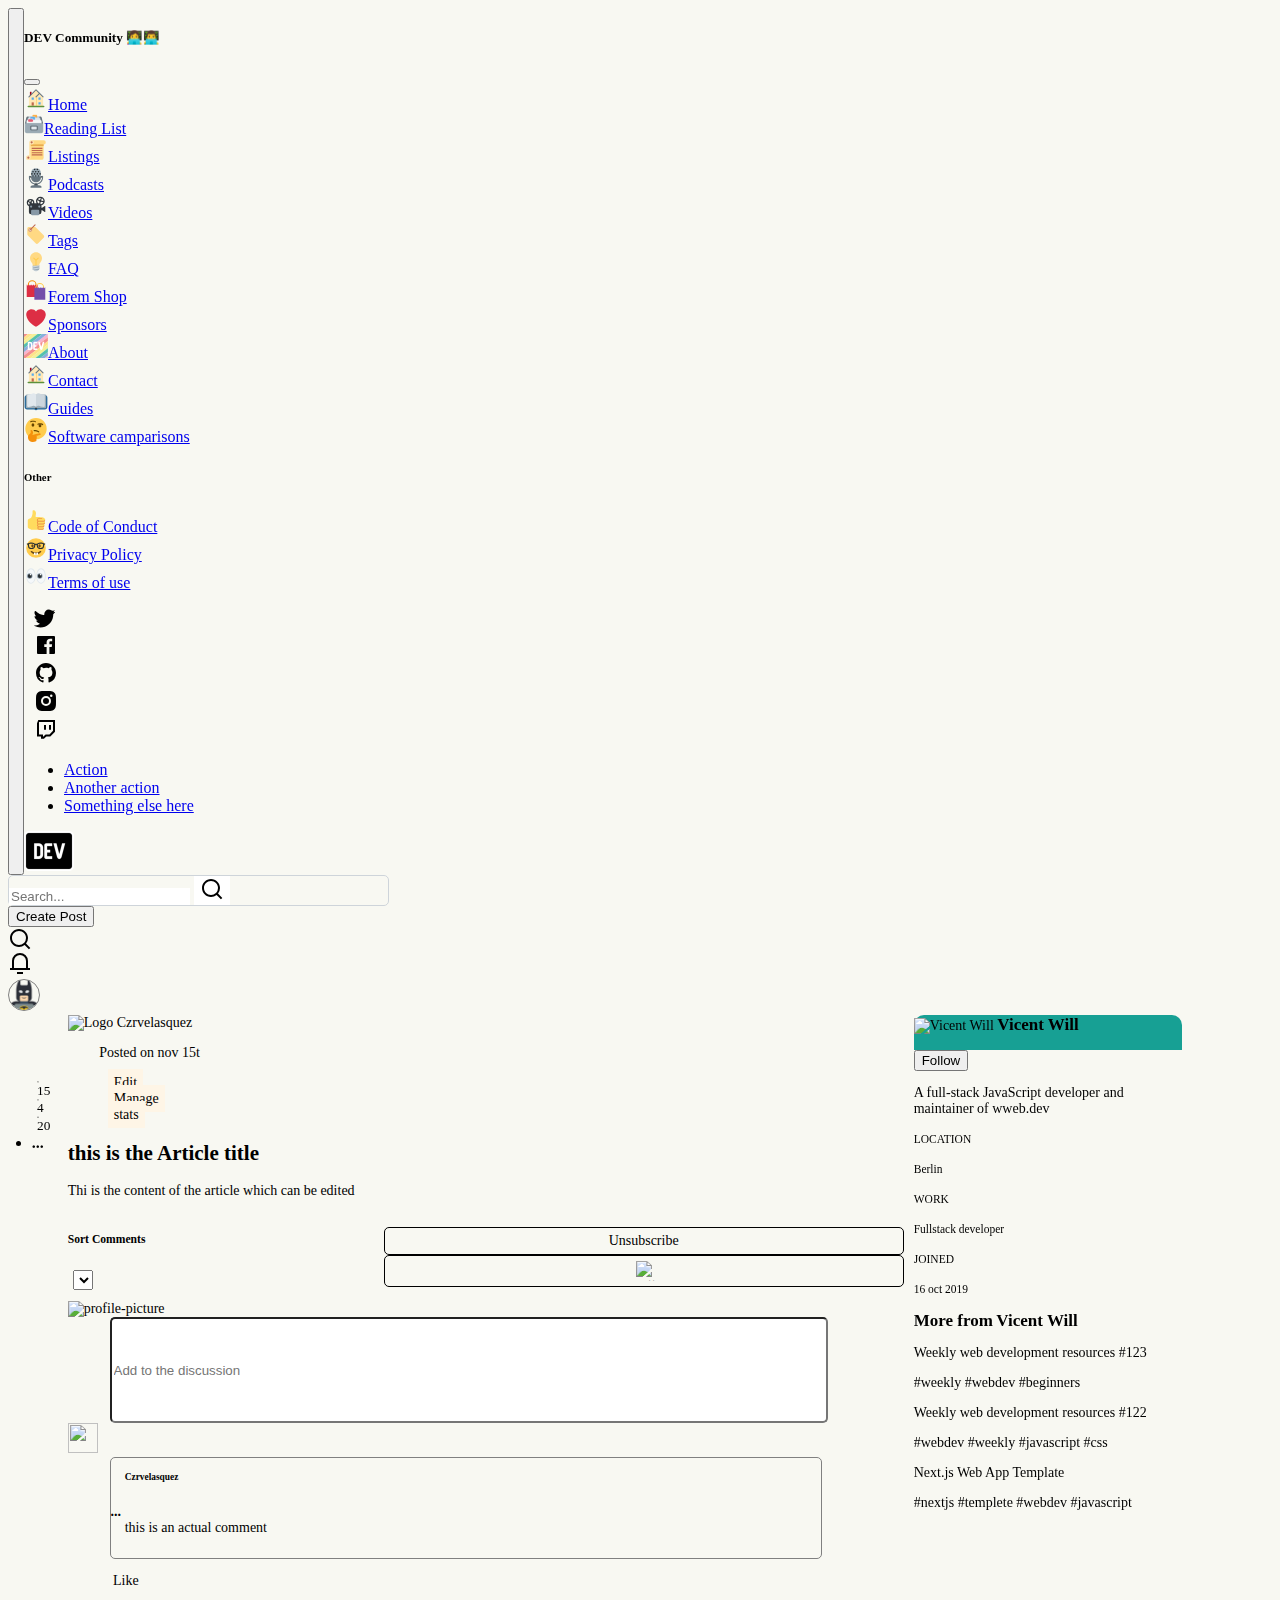
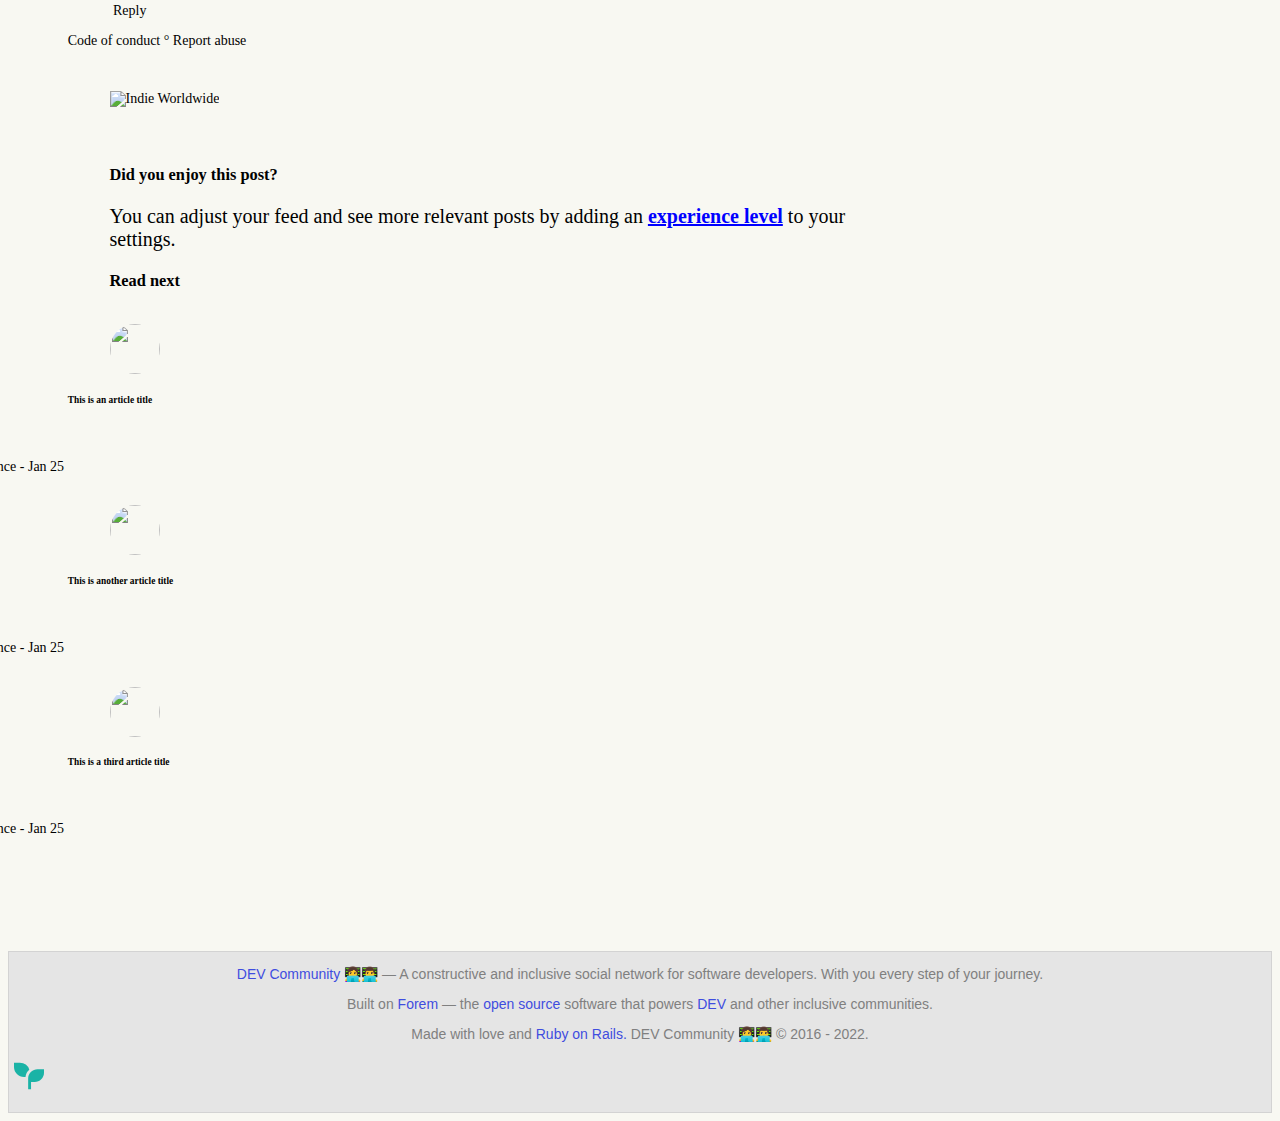
==== src/article-edit.html @ ea73ed00 "added an article edit page" ====
<!DOCTYPE html>
<html lang="en">
  <head>
    <meta charset="UTF-8" />
    <meta http-equiv="X-UA-Compatible" content="IE=edge" />
    <meta name="viewport" content="width=device-width, initial-scale=1.0" />
    <link
      href="https://cdn.jsdelivr.net/npm/bootstrap@5.0.2/dist/css/bootstrap.min.css"
      rel="stylesheet"
      integrity="sha384-EVSTQN3/azprG1Anm3QDgpJLIm9Nao0Yz1ztcQTwFspd3yD65VohhpuuCOmLASjC"
      crossorigin="anonymous"
    />
    <link rel="shortcut icon" href="../Assets/Imagenes/favicon.png" type="image/x-icon">
    <link rel="stylesheet" href="../Styles/styles.css" />
    <title>Weekly web development resources #124</title>
  </head>
  <body>
  
    <header>
        <nav class="navbar navbar-expand-lg navbar-light bg-light">
          <div class="container-xxl crayons-header d-flex">
            <div class="crayons-header__logo">
              <button
                class="navbar-toggler border-0 me-1"
                type="button"
                data-bs-toggle="offcanvas"
                data-bs-target="#offcanvasExample"
                aria-controls="offcanvasExample">
                <span class="navbar-toggler-icon "></span>
              </button>
        <nav class="navbar bg-light search" >
          <div class="container-fluid">               
           </div>
              
              <!-- Inicia menu desplegable -->
              <!-- Inicia menu desplegable -->
            <div
            class="offcanvas offcanvas-start"
            tabindex="-1"
            id="offcanvasExample"
            aria-labelledby="offcanvasExampleLabel"
          >
            <div class="offcanvas-header">
              <h5 class="offcanvas-title" id="offcanvasExampleLabel">
                  DEV Community 👩‍💻👨‍💻
              </h5>
              <button
                type="button"
                class="btn-close"
                data-bs-dismiss="offcanvas"
                aria-label="Close"
              ></button>
            </div>
            <div class="offcanvas-body">
              <div class="links_list">
                <ul class="lista">
                    <li><a href="#" class="list-group-item list-group-item-action d-flex"><object class="me-2" data="../Assets/iconos/casa.svg"></object>Home</a></li>
                    <li><a href="#" class="list-group-item list-group-item-action d-flex"><img class="me-2" src="../Assets/iconos/card-file.png" width="20" height="20" alt="read-list" />Reading List</a></li>
                    <li><a href="#" class="list-group-item list-group-item-action d-flex"><object class="me-2" data="../Assets/iconos/listings.svg"></object>Listings</a></li>
                    <li><a href="#" class="list-group-item list-group-item-action d-flex"><object class="me-2" data="../Assets/iconos/podcasts.svg"></object>Podcasts</a></li>
                    <li><a href="#" class="list-group-item list-group-item-action d-flex"><object class="me-2" data="../Assets/iconos/videos.svg"></object>Videos</a></li>
                    <li><a href="#" class="list-group-item list-group-item-action d-flex"><object class="me-2" data="../Assets/iconos/tags.svg"></object>Tags</a></li>
                    <li><a href="#" class="list-group-item list-group-item-action d-flex"><object class="me-2" data="../Assets/iconos/faq.svg"></object>FAQ</a></li>
                    <li><a href="#" class="list-group-item list-group-item-action d-flex"><object class="me-2" data="../Assets/iconos/forem-shop.svg"></object>Forem Shop</a></li>
                    <li><a href="#" class="list-group-item list-group-item-action d-flex"><object class="me-2" data="../Assets/iconos/sponsors.svg"></object>Sponsors</a></li>
                    <li><a href="#" class="list-group-item list-group-item-action d-flex"><object class="me-2" data="../Assets/iconos/about.svg"width="24" height="24"></object></object>About</a></li>
                    <li><a href="#" class="list-group-item list-group-item-action d-flex"><object class="me-2" data="../Assets/iconos/casa.svg"></object>Contact</a></li>
                    <li><a href="#" class="list-group-item list-group-item-action d-flex"><object class="me-2" data="../Assets/iconos/guides.svg"width="24" height="24"></object>Guides</a></li>
                    <li><a href="#" class="list-group-item list-group-item-action d-flex"><object class="me-2" data="../Assets/iconos/software-comparisons.svg"width="24" height="24"></object>Software camparisons</a></li>
                </ul>
                <h6 class="fw-bold mt-3 ms-3">Other</h6>
                <div class="">
                  <ul class="lista">
                  <li><a href="#" class="list-group-item list-group-item-action d-flex"><object class="me-2" data="../Assets/iconos/code-of-conduct.svg"></object>Code of Conduct</a></li>
                  <li><a href="#" class="list-group-item list-group-item-action d-flex"><object class="me-2" data="../Assets/iconos/privacy-policy.svg"></object>Privacy Policy</a></li>
                  <li><a href="#" class="list-group-item list-group-item-action d-flex"><object class="me-2" data="../Assets/iconos/term.of-use.svg"></object>Terms of use</a> </li>
                </ul>
                </div>

                <div class="container mt-4 redes">
                  <ul class="d-flex lista-horizontal">
                    <li class=""><object class="me-1" data="../Assets/iconos/twitter.svg"width="21" height="21"></object></li>
                    <li class=""><object class="me-1" data="../Assets/iconos/facebook.svg"></object></li>
                    <li class=""><object class="me-1" data="../Assets/iconos/github.svg"></object></li>
                    <li class=""><object class="me-1" data="../Assets/iconos/insta.svg"></object></li>
                    <li class=""><object class="me-1" data="../Assets/iconos/twitch.svg"></object></li>
                  </ul>
                </div>
                  </div>
              <div class="dropdown mt-3">
               
                <ul class="dropdown-menu">
                  <li><a class="dropdown-item" href="#">Action</a></li>
                  <li>
                    <a class="dropdown-item" href="#">Another action</a>
                  </li>
                  <li>
                    <a class="dropdown-item" href="#">Something else here</a>
                  </li>
                </ul>
              </div>

            </div>
          </div>
              <!-- Termina menu desplegable -->
              <div class="logoContainer">
                <a href="../index.html">
                  <img src="../Assets/Imagenes/logo.png" alt="logo" />
                </a>
              </div>
            </div>
            <div class="header__search ">
              <form class="d-flex justify-content-between" role="search">
                <div class="input-group">
                  <input class="form-control" type="search" placeholder="Search..." aria-label="Search">
                  <button class="btn btn-outline-secondary" type="button" id="button-addon2">
                    <img src="../Assets/iconos/lupita.svg" alt="lupita de busqueda">
                  </button>
                </div>
                  <button class="btn btn-outline-primary" type="submit">Create Post</button>
              </form>
            </div>
             <div class="crayons-header__option d-flex">
              <div class="iconContainer lupita navbar-toggler me-3" >
                <img src="../Assets/iconos/lupita.svg" alt="lupita" />
              </div>
            <div class="crayons-header__option d-flex">
              </div>
              <div class="iconContainer mx-3">
                <img src="../Assets/iconos/campana.svg" alt="campana" />
              </div>
              <div class="profilePicContainer">
                <img
                  src="../Assets/Imagenes/profile-picture.png"
                  alt="profile picture"
                />
              </div>
            </div>
  
          </div>
        </nav>
      </header>

    <!--COMIENZA ZOY-->
    <main class="main__cards">
      
       <div  id="barra" class="container-fluid">
              <ul class="m-0">
                <li class="nav-item d-flex align-items-center">
                  <object class="p-2" data="../Assets/iconos/corazon.svg" type=""></object>
                  <small class="text-muted">15</small>
                </li>
                <li class="nav-item d-flex align-items-center">
                  <object class="p-2" data="../Assets/iconos/globito.svg" type=""></object>
                  <small class="text-muted">4</small>
                </li>
                <li class="nav-item d-flex align-items-center">
                  <object class="p-2" data="../Assets/iconos/rectangulo.svg" type=""></object>
                  <small class="text-muted">20</small>
                </li>
                <li id="tresPuntos" class="d-flex align-items-center">
                  <strong class="pb-2 fs-4">...</strong>
                </li>
              </ul>
       </div>
      <div class="cards__contenido d-flex flex-column">

      <!--<div class="card container-fluid px-0 ">
        <img src="https://res.cloudinary.com/practicaldev/image/fetch/s--qveVZoV6--/c_imagga_scale,f_auto,fl_progressive,h_420,q_auto,w_1000/https://dev-to-uploads.s3.amazonaws.com/uploads/articles/if0w9fs7g4hk8sftjyo9.jpg" class="card-img-top" alt="Cover image for Weekly web development resources #124">
        <div class="card-body">
            <div class="d-flex">
              <div class="card__user">
                <img class="rounded-circle" src="https://res.cloudinary.com/practicaldev/image/fetch/s--zBDBOkdO--/c_fill,f_auto,fl_progressive,h_50,q_auto,w_50/https://dev-to-uploads.s3.amazonaws.com/uploads/user/profile_image/251078/863c814c-ab45-46c3-9af2-0214658c1219.jpeg" alt="Vicent Will">
              </div>
              <div class="card__user__data d-flex flex-column ps-2">
                <strong class="fw-bolder">Vicent Will</strong>
                <small class="text-muted">Posted on 16 nov</small>
              </div>
            </div>
            <h1 class="card-title mb-0 pt-3 pb-3">Weekly web development resources #124</h1>
            <div class="d-flex justify-content-start">
              <a class="p-1 me-2 text-decoration-none text-dark" href="#">#weekly</a>
              <a class="p-1 me-2 text-decoration-none text-dark" href="#">#webdev</a>
              <a class="p-1 me-2 text-decoration-none text-dark" href="#">#beginners</a>
              <a class="p-1 text-decoration-none text-dark" href="#">#javascript</a>
            </div>
          </div>
      </div>-->

      <!--<div class="card container-fluid pt-4">
        <p class="card-text fst-italic fs-6">Sponsored</p>
        <a href="" class="link-primary mb-3"><strong class="fw-bolder fs-4">Indie Worldwide</strong></a>
        <img src="https://res.cloudinary.com/practicaldev/image/fetch/s--7jTKri2g--/c_limit%2Cf_auto%2Cfl_progressive%2Cq_auto%2Cw_880/https://wweb.dev/weekly/content/124/indieworldwide.jpg" alt="Indie Worldwide">
        <div class="card-body">
          <div class="d-flex">
            <p class="card-text pb-4">The friendliest online community of bootstrapped startup founders. Get 1-1 introductions every week to other founders with similar interests and revenue.</p>
          </div>
        </div>
      </div>-->

      <div class="card container-fluid pt-5">
        <nav class="navbar bg-body-tertiary border-bottom">
            <div class="container-fluid">
              <a class="navbar-brand" href="#">
                <img src="/JsChallengeKodemia/Assets/Imagenes/profile-picture.png" alt="Logo" width="30" height="30" class="d-inline-block align-text-top">
                Czrvelasquez <br> <p class="fw-light fs-6"> &nbsp;&nbsp;&nbsp;&nbsp;&nbsp;&nbsp;&nbsp;&nbsp; Posted on nov 15t</p>
              </a>
              <div >
                <ul class="d-flex" id="nav-btns">
                    <li><a href="#">Edit</a></li>
                    <li><a href="#">Manage</a></li>
                    <li><a href="#">stats</a></li>
                </ul>
              </div>
           
            </div>
            <div>
                <h2>this is the Article title  </h2>
                <p class="fw-light"> Thi is the content of the article which can be edited</p>
            </div>
          </nav>
        
        <div class="card-body" id="sort-comment-container">
          <div class="container-fluid d-flex flex-row" >
            <h5>Sort Comments</h5>
            <select name="sort-comments" id="">
                <option value="1">Top</option>
                <option value="2">Latest</option>
                <option value="3">Oldest</option>
            </select>
           
          </div>
          <div class="d-flex justify-content-end" id="sort-btns">
            <ul class="d-flex flex-row justify-content-between">
                <li>Unsubscribe</li>
                <li><img src="/JsChallengeKodemia/Assets/iconos/setting.png" alt="settings-logo" width="20px" height="20px"></li>
            </ul>
        </div>
        </div>
        <div class="comment-container">
            <img src="/JsChallengeKodemia/Assets/Imagenes/profile-picture.png" alt="profile-picture" width="30px" height="30px">
            <input type="text" placeholder="Add to the discussion" id="description-box">
        </div>
        <div class="comment-container">
            <img src="/JsChallengeKodemia/Assets/Imagenes/profile-picture.png" alt="" width="30px" height="30px">
            <div class="comment-content">
                <div class="comment-nav d-flex justify-content-between">
                    <h6>Czrvelasquez </h6> 
                    <a href="#">...</a>
                </div>
                <div id="comment">
                    this is an actual comment
                </div>
            </div>
            <div class="comment-reactions d-flex float-start">
                <p><img src="/JsChallengeKodemia/Assets/iconos/like.svg" alt=""> Like</p>
                <p><img src="/JsChallengeKodemia/Assets/iconos/comment.svg" alt=""> Reply</p>
            </div>
            
        </div>
        <div class="comment-disclaimer d-flex justify-content-around ">
            Code of conduct ° Report abuse
        </div>
      </div>
        <div class="card container-fluid pt-4" id="expert-section">
        <img src="/JsChallengeKodemia/Assets/Imagenes/expert.PNG" alt="Indie Worldwide">
        <div class="card-body">
          <div class="d-flex flex-column">
            <h3>Did you enjoy this post?</h3>
            <p>You can adjust your feed and see more relevant posts by adding an <a href="#">experience level</a> to your settings.</p>
          </div>
        </div>
      </div>
      <div class="card container-fluid pt-4" id="read-next-section">
        <h3>Read next</h3>
        <div class="d-flex">
            <img src="/JsChallengeKodemia/Assets/Imagenes/vincent.webp" alt="" width="50px" height="50px">
            <h6>This is an article title <br></h6>
            <p><br> <br> Posted by Vince - Jan 25</p>
        </div>
        <div class="d-flex">
            <img src="/JsChallengeKodemia/Assets/Imagenes/vincent.webp" alt="" width="50px" height="50px">
            <h6>This is another article title <br></h6>
            <p><br> <br> Posted by Vince - Jan 25</p>
        </div>
        <div class="d-flex">
            <img src="/JsChallengeKodemia/Assets/Imagenes/vincent.webp" alt="" width="50px" height="50px">
            <h6>This is a third article title <br></h6>
            <p><br> <br> Posted by Vince - Jan 25</p>
        </div>
      </div>
      </div>


      <div id="main__column-3" class="">
       <article id="main__article">
        <div id="column-3__card-1" class="card">
          <div class="card-body">
              <div id="card__perfil" class="card__user d-flex align-items-end">
                <img class="rounded-circle" src="https://res.cloudinary.com/practicaldev/image/fetch/s--zBDBOkdO--/c_fill,f_auto,fl_progressive,h_50,q_auto,w_50/https://dev-to-uploads.s3.amazonaws.com/uploads/user/profile_image/251078/863c814c-ab45-46c3-9af2-0214658c1219.jpeg" alt="Vicent Will">
                <strong class="fw-bolder ps-2">Vicent Will</strong>
              </div>
              <button type="button" class="btn btn-primary w-100 fw-bold mt-4 mb-3">Follow</button>
              <p class="card-text">A full-stack JavaScript developer and maintainer of wweb.dev</p>
              <small class="p-0 fw-bolder">LOCATION</small>
              <p class="card-text p-0"><small class="p-0 fs-6">Berlin</small></p>
              <small class="p-0 fw-bolder">WORK</small>
              <p class="card-text p-0"><small class="p-0 fs-6">Fullstack developer</small></p>
              <small class="p-0 fw-bolder">JOINED</small>
              <p class="card-text p-0"><small class="p-0 fs-6">16 oct 2019</small></p>
          </div>
        </div>
        <div id="column-3__card-2" class="card mt-3">
          <div class="card-body">
              <strong class="fs-5">More from</strong>
              <strong class="text-primary fs-5">Vicent Will</strong>
              <p class="mt-4"></p>
              <span class="">Weekly web development resources #123</span>
              <p class="card-text text-muted">#weekly  #webdev  #beginners</p>
              <span class="p-0">Weekly web development resources #122</span>
              <p class="card-text text-muted">#webdev  #weekly  #javascript  #css</p>
              <span class="">Next.js Web App Template</span>
              <p class="card-text text-muted">#nextjs  #templete  #webdev #javascript</p>
          </div>
        </div>
       </article>
      </div>

    </main>
    <footer class="container-fluid d-flex flex-column justify-content-center align-items-center px-5 py-4">
        <p class="text__azul">
          <span>DEV Community </span> 👩‍💻👨‍💻 — A constructive and inclusive social
          network for software developers. With you every step of your journey.
        </p>
  
        <p>
          Built on <span> Forem </span> — the <span> open source </span> software
          that powers <span> DEV </span> and other inclusive communities.
        </p>
  
        <p>
          Made with love and <span> Ruby on Rails. </span> DEV Community 👩‍💻👨‍💻 ©
          2016 - 2022.
        </p>
        <div class="mb-5">
          <a class="logoContainer" href="#" role="button">
            <img src="../Assets/iconos/leaf.svg" alt="logo"/>
          </a>
        </div>
    </footer>
    <script
      src="https://cdn.jsdelivr.net/npm/bootstrap@5.0.2/dist/js/bootstrap.bundle.min.js"
      integrity="sha384-MrcW6ZMFYlzcLA8Nl+NtUVF0sA7MsXsP1UyJoMp4YLEuNSfAP+JcXn/tWtIaxVXM"
      crossorigin="anonymous"
    ></script>
  </body>
</html>
---- Styles/styles.css ----
.lista {
  margin: 0;
  padding: 0;
  list-style: none;
}
.lista a {
  border: 0;
}

.redes .lista-horizontal {
  list-style: none;
  color: #404040;
  padding: 0;
}
.redes .lista-horizontal li {
  margin: 0 10px;
}

.page__leftColumn ul {
  padding: 0;
  list-style: none;
}
.page__leftColumn ul li {
  display: flex;
  align-items: center;
  padding: 0.6rem;
}
.page__leftColumn ul li:hover {
  background-color: #e2e3f3;
  text-decoration: underline;
  border-radius: 5px;
  color: #424db7;
  cursor: pointer;
}
.page__leftColumn ul li p {
  margin: 0;
}
.page__leftColumn ul li img {
  width: 1.5rem;
  margin-right: 0.5rem;
}
.page__leftColumn .otherCategories h2 {
  font-size: 16px;
  font-weight: 700;
  padding: 0.6rem;
}
.page__leftColumn .redesDesktop img {
  width: 1.5rem;
}
.page__leftColumn .myTags .myTags__title h2 {
  font-size: 1rem;
}
.page__leftColumn .thanks {
  background-color: #fafafa;
  border: 1px solid #ececec;
  border-radius: 5px;
}
.page__leftColumn .thanks p {
  color: #404040;
  font-weight: 800;
}
.page__leftColumn .thanks h3 {
  color: #3b49df;
  font-size: 18px;
  font-weight: 800;
}
.page__leftColumn .thanks h3:hover {
  cursor: pointer;
}
.page__leftColumn .foremShopCard {
  background-color: #fafafa;
  border: 1px solid #ececec;
  border-radius: 5px;
}
.page__leftColumn .foremShopCard img {
  height: 5rem;
  border-radius: 10px;
  -o-object-fit: cover;
     object-fit: cover;
}
.page__leftColumn .foremShopCard h5 {
  color: #404040;
  font-weight: 700;
  font-size: 1.5rem;
}
.page__leftColumn .foremShopCard .card-text {
  color: #3f4cdf;
  font-size: 1rem;
  font-weight: 700;
}
.page__leftColumn .foremShopCard .card-text:hover {
  cursor: pointer;
}

footer {
  font-family: sans-serif;
  color: grey;
  background: #e5e5e5;
  border: 1px solid lightgrey;
  font-size: 14px;
}
footer p {
  text-align: center;
}
footer p span {
  color: #3f4ddf;
}
footer .logoContainer {
  width: 40px;
  height: 40px;
  display: flex;
  justify-content: center;
  align-items: center;
  border-radius: 5px;
  margin-bottom: 1rem;
}
footer .logoContainer img {
  width: 30px;
  height: 30px;
}
footer .logoContainer:hover {
  background-color: #d4d5e5;
  border-radius: 5px;
}

body header {
  position: -webkit-sticky;
  position: sticky;
  top: 0;
  z-index: 1;
}
body header nav .crayons-header__logo {
  display: flex;
}
body header nav .header__search {
  width: 100%;
}
body header nav .header__search form .input-group {
  border: 1px solid #ced4da;
  border-radius: 5px;
  width: 30%;
}
body header nav .header__search form .input-group input {
  border: none;
}
body header nav .header__search form .input-group button {
  background-color: white;
  border: none;
}
body header nav .lupita {
  padding: 0;
  border: none;
  width: 5px;
  display: flex;
  align-items: center;
}
body header nav .lupita img {
  margin-right: 15px;
}
body header .logoContainer img {
  width: 50px;
}
body header .profilePicContainer img {
  width: 30px;
  border-radius: 50%;
  border: 1px solid gray;
}

@media (max-width: 1023px) {
  body header nav .header__search {
    display: none;
  }
}
body main .card {
  font-size: 14px;
}
body main .card a {
  color: black;
  text-decoration: none;
}
body main .card a:hover {
  color: #2f3ab2;
}
body main .card ul {
  list-style: none;
}
body main .card ul li a {
  text-decoration: none;
  color: black;
  padding: 6px;
}
body main .card ul li a:hover {
  background-color: #f3f3f3;
  border-radius: 10px;
  border: 1px solid gray;
}
body main .card .card__buttons {
  justify-content: space-between;
}
body main .card .card__buttons img {
  width: 1.5rem;
  height: 1.5rem;
}
body main .card .card__buttons img:hover {
  cursor: pointer;
}
body main .card .card__buttons p {
  margin: 0;
}
body main .card .card-img-top {
  height: 15rem;
  -o-object-fit: cover;
     object-fit: cover;
}
body main .card .card__userDetails img {
  width: 2rem;
  height: 2rem;
  border-radius: 50%;
  border: 1px solid gray;
  margin-right: 0.5rem;
}
body main .card .card__userDetails p {
  margin: 0;
}
body main .card .card__userDetails .time {
  font-size: 0.75rem;
}

.mongoHackathon {
  background-color: #fafafa;
  border-radius: 10px;
  padding-bottom: 1rem;
  border: 1px solid #ececec;
}
.mongoHackathon img {
  width: 100%;
  border-radius: 10px;
}
.mongoHackathon .mongoHackathon__body h3 {
  color: #404040;
  font-size: 1.2rem;
  font-weight: 700;
  border-bottom: 1px solid rgb(245, 245, 245);
}
.mongoHackathon .mongoHackathon__body h3:hover {
  cursor: pointer;
  color: #2f3ab2;
}
.mongoHackathon .mongoHackathon__body ul {
  list-style: none;
}
.mongoHackathon .mongoHackathon__body ul li {
  padding: 1.2rem 1rem;
  border-bottom: 1px solid rgb(245, 245, 245);
}
.mongoHackathon .mongoHackathon__body ul li:hover {
  color: #2f3ab2;
  background-color: white;
  cursor: pointer;
}
.mongoHackathon .mongoHackathon__body .btn-posts {
  background-color: #d6d6d7;
  font-weight: 600;
}
.mongoHackathon .mongoHackathon__body .btn-posts:hover {
  background-color: #bdbdbd;
}
.mongoHackathon .mongoHackathon__body .btn-project {
  font-weight: 600;
  background-color: #3b49df;
  color: white;
}
.mongoHackathon .mongoHackathon__body .btn-project:hover {
  background-color: #2f3ab2;
}

.main__cards {
  background-color: #f8f8f2;
  margin: 0;
}
@media screen and (max-width: 765px) {
  .main__cards {
    display: flex;
    flex-direction: column;
    padding-top: 10px;
  }
  .main__cards #main__column-3 {
    display: none;
  }
  .main__cards #column-3__card-1 {
    display: none;
  }
  .main__cards #column-3__card-2 {
    display: none;
  }
  .main__cards #barra {
    background-color: #f8f8f2;
    position: fixed;
    bottom: 0;
    z-index: 1;
  }
  .main__cards #barra ul {
    width: 100%;
    padding: 10px;
    display: flex;
    justify-content: space-evenly;
  }
  .main__cards #barra ul li {
    width: 10%;
    list-style: none;
    text-decoration: none;
  }
}
@media only screen and (min-width: 765px) and (max-width: 1023px) {
  .main__cards {
    display: flex;
    flex-direction: row;
    padding: 10px;
    margin-top: 10px;
  }
  .main__cards #main__column-3 {
    display: none;
  }
  .main__cards #column-3__card-1 {
    display: none;
  }
  .main__cards #column-3__card-2 {
    display: none;
  }
  .main__cards #barra {
    background-color: #f8f8f2;
    display: flex;
    flex-direction: column;
    align-items: center;
    align-content: center;
    width: 10%;
    margin-left: 0;
    margin-right: 0;
    height: 100vh;
  }
  .main__cards #barra ul {
    width: 20px;
    position: fixed;
    z-index: 1;
    display: flex;
    flex-direction: column;
    justify-content: center;
    align-items: center;
    align-content: center;
    padding: 0;
    padding-top: 50px;
  }
  .main__cards #barra ul .nav-item {
    display: flex;
    flex-direction: column;
    justify-content: center;
    align-content: center;
    width: 8%;
    list-style: none;
    text-decoration: none;
  }
  .main__cards #barra ul .nav-item #tresPuntos {
    display: flex;
    flex-direction: row;
  }
  .main__cards .cards__contenido {
    width: 92%;
  }
}
@media screen and (min-width: 1024px) {
  .main__cards {
    display: flex;
    flex-direction: row;
    justify-content: center;
  }
  .main__cards #barra {
    background-color: #f8f8f2;
    display: flex;
    flex-direction: column;
    align-items: center;
    align-content: center;
    width: 5%;
    margin-left: 0;
    margin-right: 0;
    height: 100vh;
  }
  .main__cards #barra ul {
    width: 20px;
    position: fixed;
    z-index: 1;
    display: flex;
    flex-direction: column;
    justify-content: center;
    align-items: center;
    align-content: center;
    padding: 0;
    padding-top: 50px;
  }
  .main__cards #barra ul .nav-item {
    display: flex;
    flex-direction: column;
    justify-content: center;
    align-content: center;
    width: 8%;
    list-style: none;
    text-decoration: none;
  }
  .main__cards #barra ul .nav-item #tresPuntos {
    display: flex;
    flex-direction: row;
  }
  .main__cards .cards__contenido {
    width: 50%;
  }
}
@media only screen and (min-width: 1024px) and (min-width: 1028px) and (max-width: 1400px) {
  .main__cards .cards__contenido {
    width: 70%;
  }
}
@media screen and (min-width: 1024px) {
  .main__cards #main__column-3 {
    display: flex;
    flex-direction: column;
    margin-left: 10px;
    width: 20%;
  }
}
@media only screen and (min-width: 1024px) and (min-width: 1028px) and (max-width: 1400px) {
  .main__cards #main__column-3 {
    width: 30%;
  }
}
@media screen and (min-width: 1024px) {
  .main__cards #main__column-3 #column-3__card-1, .main__cards #main__column-3 #column-3__card-2 {
    width: 75%;
  }
}
@media screen and (min-width: 1024px) {
  .main__cards #main__column-3 #column-3__card-1 {
    border-top: 35px solid rgb(23, 160, 148);
    border-radius: 10px;
  }
  .main__cards #main__column-3 #column-3__card-1 #card__perfil {
    position: absolute;
    margin-top: -35px;
  }
}
@media screen and (min-width: 1024px) {
  .main__cards #main__column-3 #main__article {
    width: 100%;
    position: -webkit-sticky;
    position: sticky;
    top: 75px;
  }
}
.main__cards h1 {
  font-family: "Kanit", sans-serif;
  font-weight: 700;
}
.main__cards .card .rounded-circle {
  width: 48px;
  height: 48px;
}
.main__cards .card strong {
  font-size: 17px;
}
.main__cards .card small {
  font-size: 11.5px;
}

footer {
  margin-top: 100px;
  z-index: 1;
}

.listings {
  border: 1px solid #ececec;
  margin-top: 15px;
  padding-bottom: 0;
  background-color: #fafafa;
  border-radius: 10px;
}
.listings ul {
  background-color: #fafafa;
  border-radius: 5px;
  padding: 0;
}
.listings ul .title {
  border: 1px solid #ececec;
  background-color: #fafafa;
  color: #404040;
  font-size: 1.2rem;
  font-weight: 700;
}
.listings ul .title a {
  text-decoration: none;
  font-size: 14px;
}
.listings ul .elemento-lista {
  border: 1px solid #ececec;
  background-color: #fafafa;
  display: flex;
  flex-direction: column;
}
.listings ul .elemento-lista a {
  color: #858585;
  text-decoration: none;
}
.listings ul .elemento-lista .New {
  color: #93561c;
  background-color: #fcd34d;
  width: 40px;
  text-align: center;
  border-radius: 5px;
}
.listings ul .elemento-lista:hover {
  background-color: white;
  color: #4f58be;
  cursor: pointer;
}
.listings ul .lista-btn {
  text-align: center;
  font-weight: 600;
  border: none;
  background-color: #fafafa;
}
.listings ul .lista-btn a {
  color: #414141;
  text-decoration: none;
}
.listings ul .lista-btn a:hover {
  color: #4550bb;
}

#nav-btns ul {
  border: 1px solid;
}
#nav-btns a {
  background-color: #fef5e6;
}

#sort-comment-container {
  display: grid;
  grid-template-columns: 33% 67%;
}
#sort-comment-container select {
  width: 20px;
  height: 20px;
  margin-left: 5px;
  margin-top: 5px;
}
#sort-comment-container ul img {
  margin-left: 5px;
}
#sort-comment-container ul li {
  border: 1px solid;
  padding: 5px 5px;
  border-radius: 5px;
  display: flex;
  justify-content: center;
  align-items: center;
}

.comment-container input {
  width: 85%;
  margin-left: 5%;
  height: 100px;
  display: flex;
  border-radius: 5px;
}
.comment-container .comment-content {
  border: 1px solid grey;
  width: 85%;
  margin-left: 5%;
  height: 100px;
  border-radius: 5px;
}
.comment-container .comment-content h6 {
  margin-top: 2%;
  margin-left: 2%;
  font-weight: bold;
}
.comment-container .comment-content a {
  font-weight: bold;
  margin-right: 2%;
}
.comment-container .comment-content #comment {
  margin-left: 2%;
}
.comment-container .comment-reactions {
  margin-left: 5%;
}

#expert-section img {
  margin: 5% 5% 5% 5%;
}
#expert-section h3 {
  margin-left: 5%;
  font-weight: bold;
}
#expert-section p {
  margin-left: 5%;
  font-size: 20px;
}
#expert-section p a {
  text-decoration: underline;
  color: blue;
  font-weight: bold;
}

#read-next-section h3 {
  margin-left: 5%;
}
#read-next-section img {
  border-radius: 50%;
  margin-left: 5%;
  margin-top: 2%;
}
#read-next-section h6 {
  margin-top: 2%;
}
#read-next-section p {
  margin-left: -17%;
}

body {
  background-color: #f8f8f2;
}
body main {
  background-color: #f8f8f2;
}
body main .page-container {
  padding: 1rem;
  margin: 0 auto;
}
body main .page-container .page__leftColumn {
  width: 25%;
}
body main .page-container .page__centerColumn {
  width: 50%;
}
body main .page-container .page__centerColumn .tabContainer:hover {
  cursor: pointer;
}
body main .page-container .page__rightColumn {
  width: 25%;
}

@media (max-width: 1023px) {
  body main .page-container .page__leftColumn {
    width: 30%;
  }
  body main .page-container .page__centerColumn {
    width: 70%;
  }
  body main .page-container .page__rightColumn {
    display: none;
  }
}
@media (max-width: 767px) {
  body main .page-container .page__leftColumn {
    display: none;
  }
  body main .page-container .page__centerColumn {
    width: 100%;
  }
}/*# sourceMappingURL=styles.css.map */
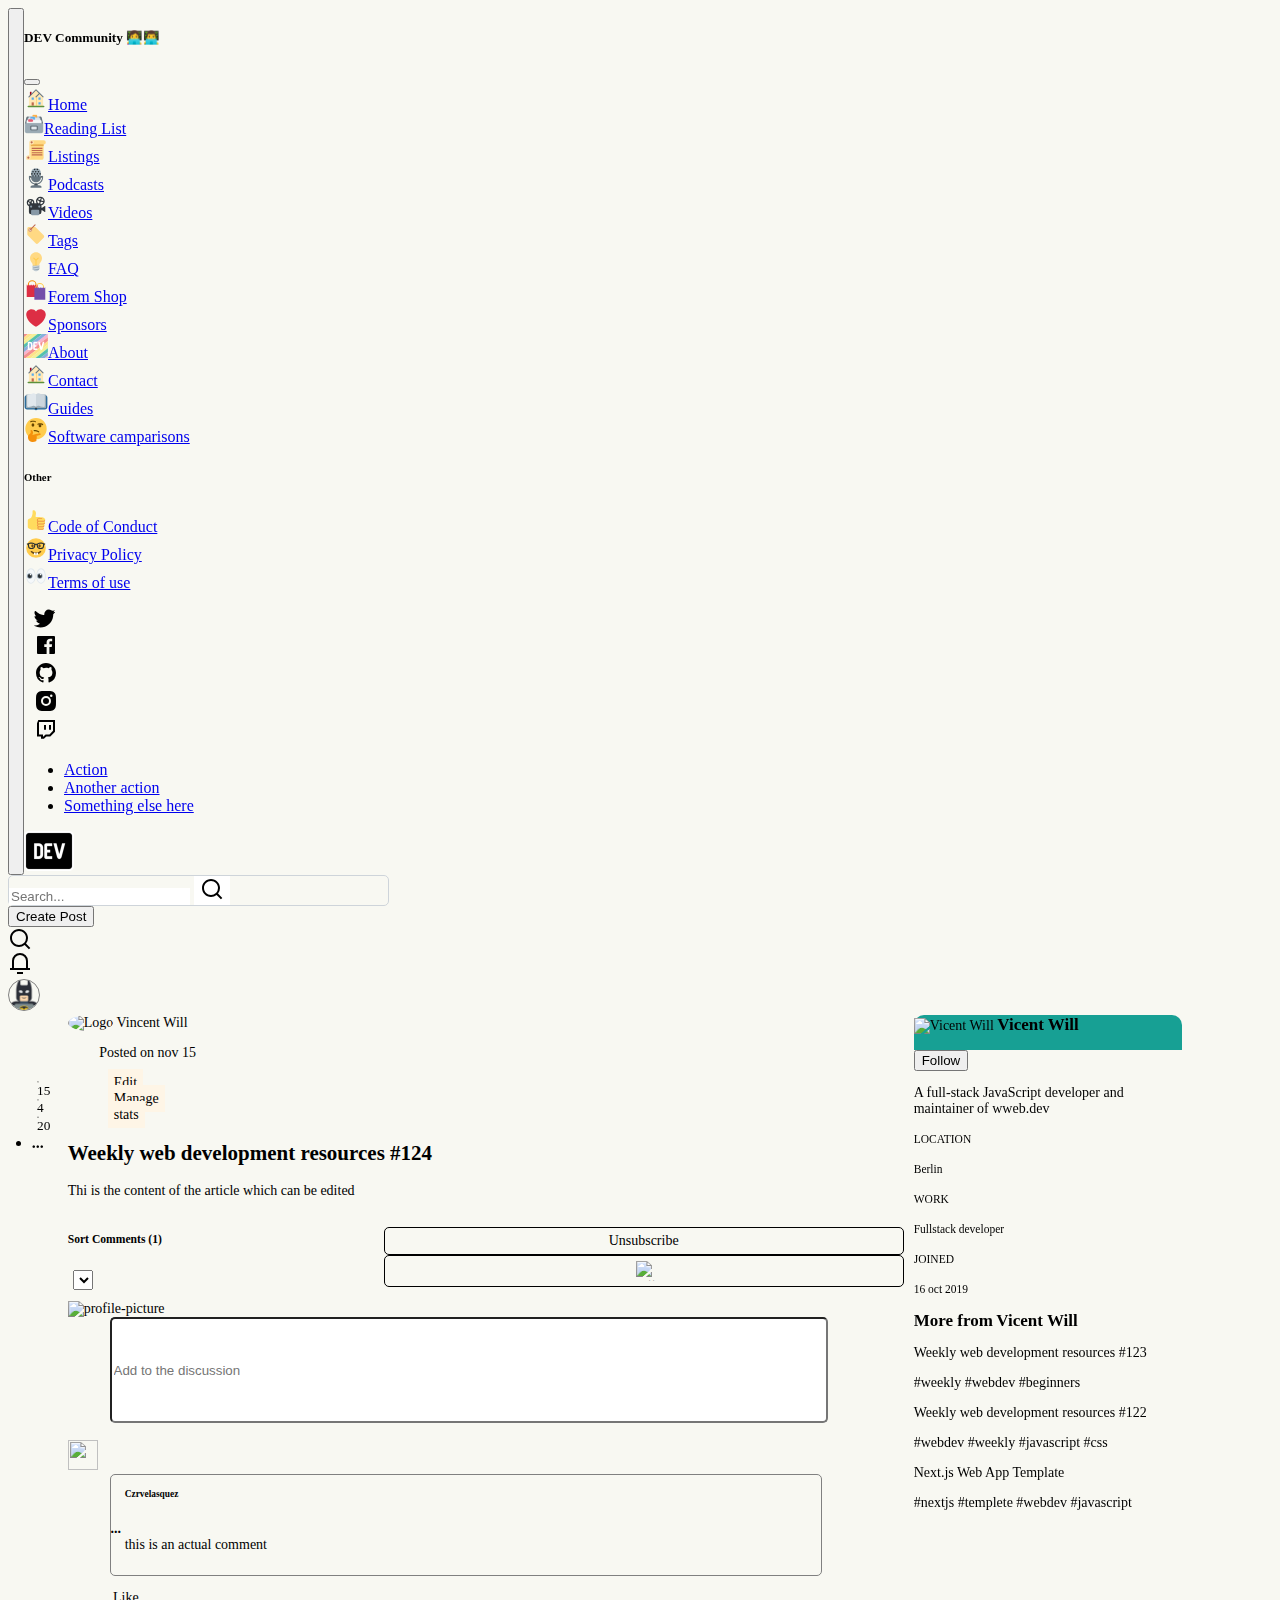
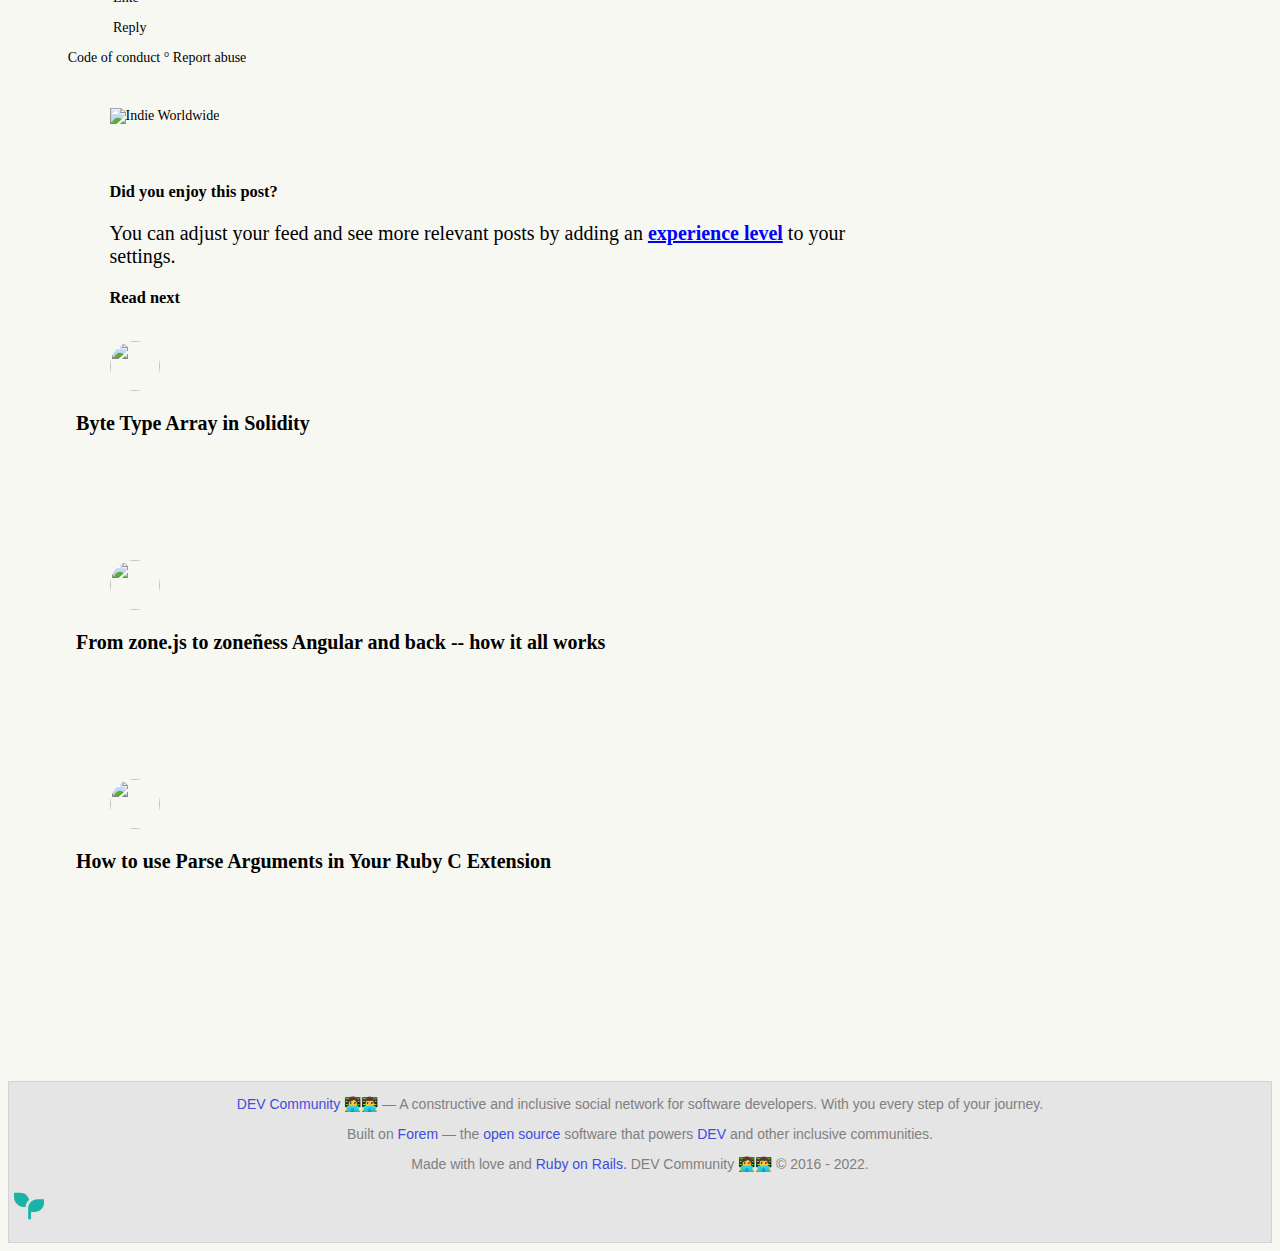
==== commit 182ab7b4: "cottection styles" ====
--- a/src/article-edit.html
+++ b/src/article-edit.html
@@ -202,8 +202,8 @@
         <nav class="navbar bg-body-tertiary border-bottom">
             <div class="container-fluid">
               <a class="navbar-brand" href="#">
-                <img src="/JsChallengeKodemia/Assets/Imagenes/profile-picture.png" alt="Logo" width="30" height="30" class="d-inline-block align-text-top">
-                Czrvelasquez <br> <p class="fw-light fs-6"> &nbsp;&nbsp;&nbsp;&nbsp;&nbsp;&nbsp;&nbsp;&nbsp; Posted on nov 15t</p>
+                <img src="/JsChallengeKodemia/Assets/Imagenes/vincent.webp" alt="Logo" width="40" height="40" class="d-inline-block align-text-top" style="border-radius: 50%;">
+                Vincent Will <br> <p class="fw-light fs-6"> &nbsp;&nbsp;&nbsp;&nbsp;&nbsp;&nbsp;&nbsp;&nbsp; Posted on nov 15</p>
               </a>
               <div >
                 <ul class="d-flex" id="nav-btns">
@@ -215,18 +215,18 @@
            
             </div>
             <div>
-                <h2>this is the Article title  </h2>
+                <h2>Weekly web development resources #124  </h2>
                 <p class="fw-light"> Thi is the content of the article which can be edited</p>
             </div>
           </nav>
         
         <div class="card-body" id="sort-comment-container">
           <div class="container-fluid d-flex flex-row" >
-            <h5>Sort Comments</h5>
-            <select name="sort-comments" id="">
-                <option value="1">Top</option>
-                <option value="2">Latest</option>
-                <option value="3">Oldest</option>
+            <h5><span id="sort-span"> Sort </span> Comments (1) </h5>
+            <select name="sort-comments" id="sort-comments-selector">
+                <option value="1" id="top">Top</option>
+                <option value="2" id="latest">Latest</option>
+                <option value="3" id="oldest">Oldest</option>
             </select>
            
           </div>
@@ -242,7 +242,7 @@
             <input type="text" placeholder="Add to the discussion" id="description-box">
         </div>
         <div class="comment-container">
-            <img src="/JsChallengeKodemia/Assets/Imagenes/profile-picture.png" alt="" width="30px" height="30px">
+            <img src="/JsChallengeKodemia/Assets/Imagenes/perfil1.PNG" alt="" width="30px" height="30px" style="margin-top: 2%;">
             <div class="comment-content">
                 <div class="comment-nav d-flex justify-content-between">
                     <h6>Czrvelasquez </h6> 
@@ -274,19 +274,19 @@
       <div class="card container-fluid pt-4" id="read-next-section">
         <h3>Read next</h3>
         <div class="d-flex">
-            <img src="/JsChallengeKodemia/Assets/Imagenes/vincent.webp" alt="" width="50px" height="50px">
-            <h6>This is an article title <br></h6>
-            <p><br> <br> Posted by Vince - Jan 25</p>
+            <img src="/JsChallengeKodemia/Assets/Imagenes/perfil1.PNG" alt="" width="50px" height="50px">
+            <h6>Byte Type Array in Solidity <br></h6>
+            <p><br> <br>Shlok Kumar - Jan 25</p>
+        </div>
+        <div class="d-flex">
+            <img src="/JsChallengeKodemia/Assets/Imagenes/perfil2.PNG" alt="" width="50px" height="50px">
+            <h6>From zone.js to zoneñess Angular and back -- how it all works<br></h6>
+            <p id="next-date1"><br> <br> Max - Jan 25</p>
         </div>
         <div class="d-flex">
             <img src="/JsChallengeKodemia/Assets/Imagenes/vincent.webp" alt="" width="50px" height="50px">
-            <h6>This is another article title <br></h6>
-            <p><br> <br> Posted by Vince - Jan 25</p>
-        </div>
-        <div class="d-flex">
-            <img src="/JsChallengeKodemia/Assets/Imagenes/vincent.webp" alt="" width="50px" height="50px">
-            <h6>This is a third article title <br></h6>
-            <p><br> <br> Posted by Vince - Jan 25</p>
+            <h6>How to use Parse Arguments in Your Ruby C Extension <br></h6>
+            <p id="next-date2"><br> <br> Ulysse Buonomo - Jan 24</p>
         </div>
       </div>
       </div>
@@ -353,5 +353,6 @@
       integrity="sha384-MrcW6ZMFYlzcLA8Nl+NtUVF0sA7MsXsP1UyJoMp4YLEuNSfAP+JcXn/tWtIaxVXM"
       crossorigin="anonymous"
     ></script>
+    <script src="/JsChallengeKodemia/src/article-edit.js"></script>
   </body>
 </html>--- a/Styles/styles.css
+++ b/Styles/styles.css
@@ -619,9 +619,18 @@
 }
 #read-next-section h6 {
   margin-top: 2%;
+  margin-left: 1%;
+  font-weight: bold;
+  font-size: 20px;
 }
 #read-next-section p {
-  margin-left: -17%;
+  margin-left: -32%;
+}
+#read-next-section #next-date1 {
+  margin-left: -78%;
+}
+#read-next-section #next-date2 {
+  margin-left: -69%;
 }
 
 body {
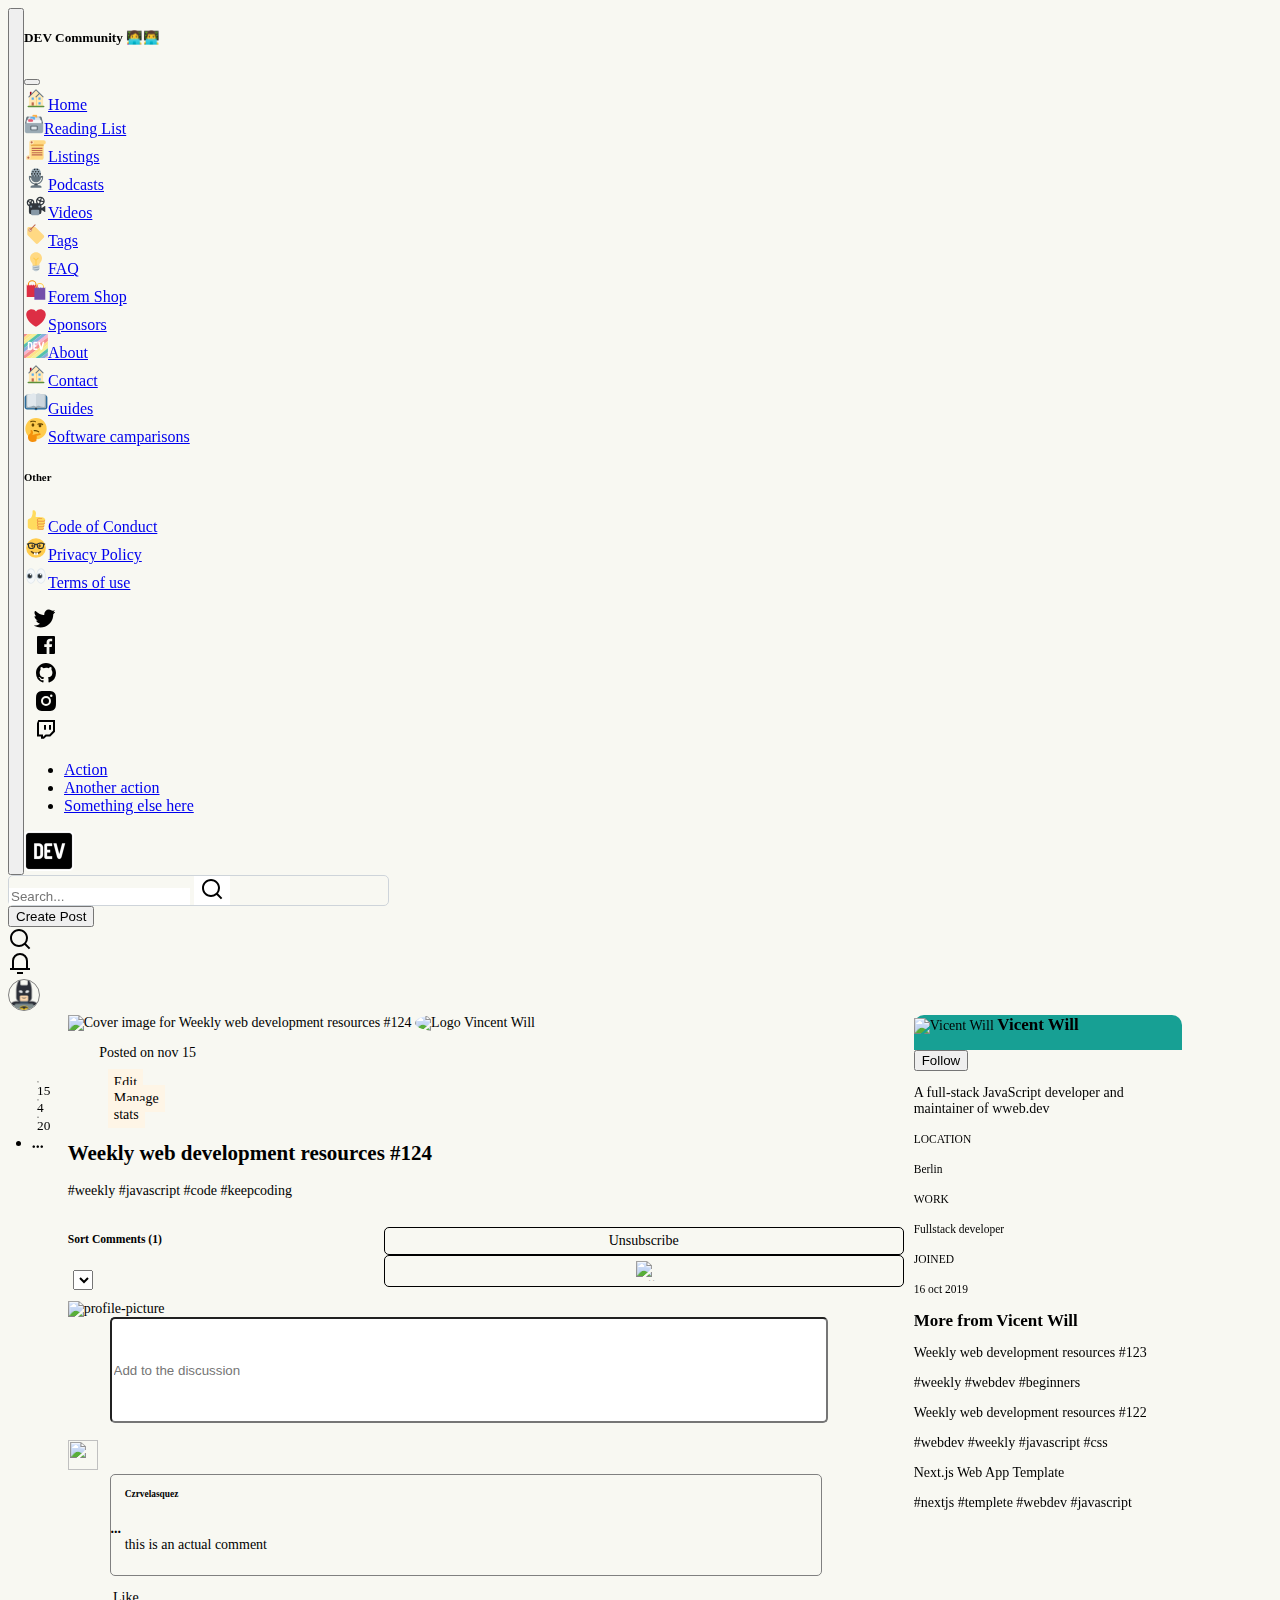
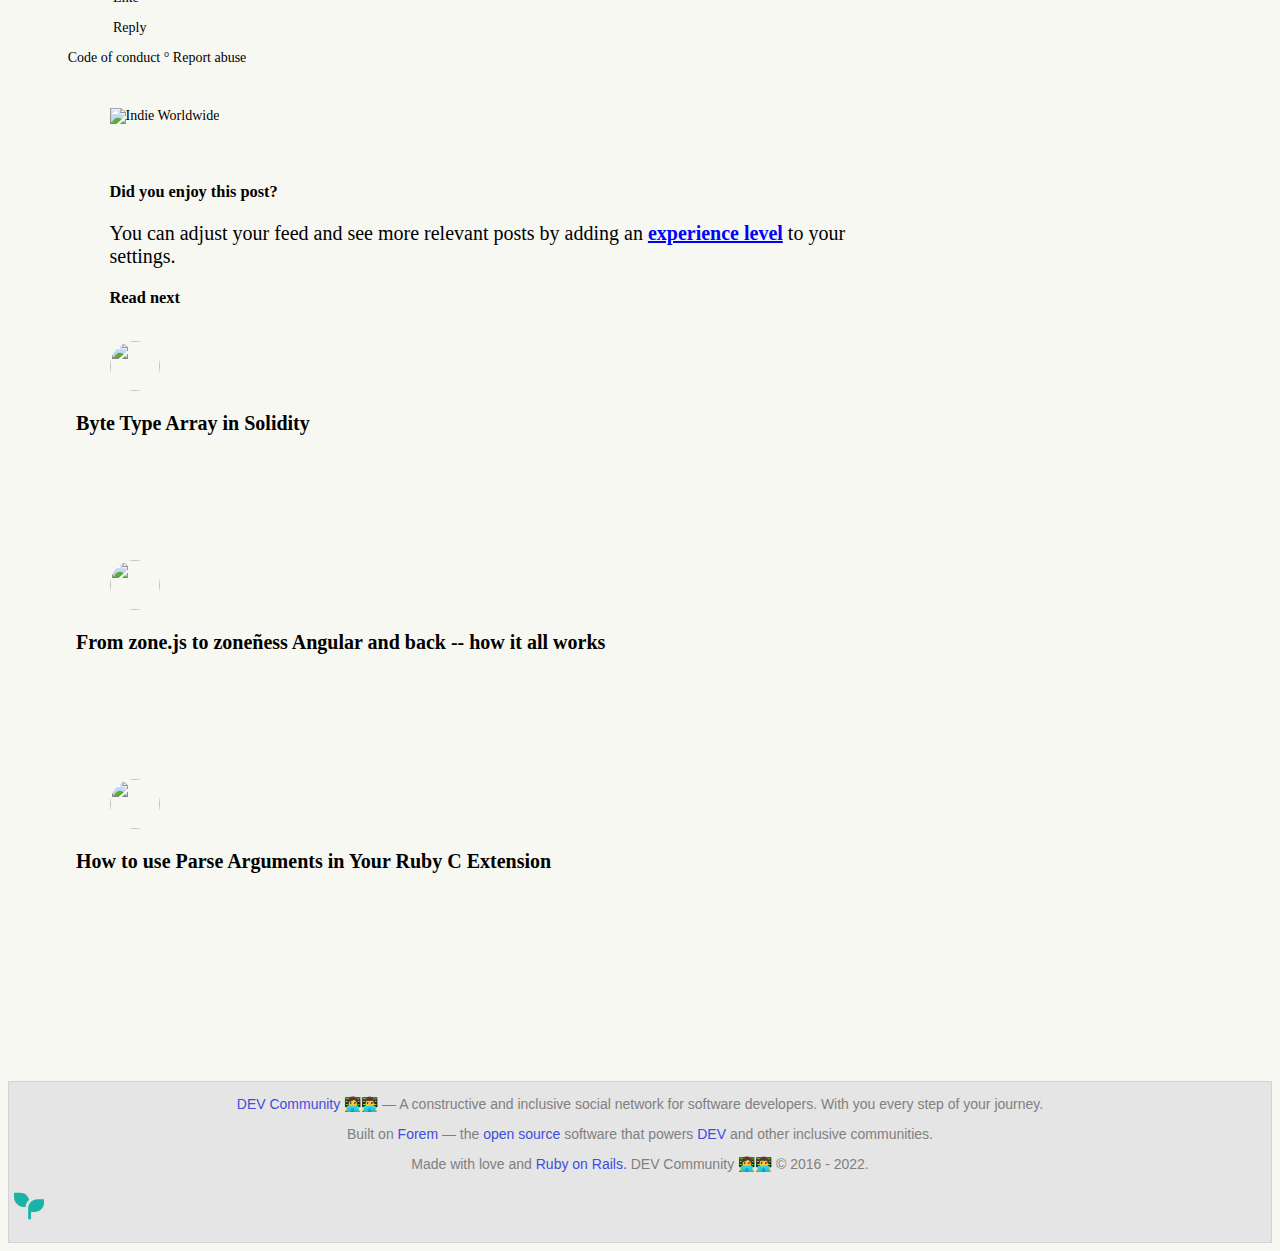
==== commit ab1b8950: "last style ccorrections" ====
--- a/src/article-edit.html
+++ b/src/article-edit.html
@@ -201,6 +201,7 @@
       <div class="card container-fluid pt-5">
         <nav class="navbar bg-body-tertiary border-bottom">
             <div class="container-fluid">
+                <img src="https://res.cloudinary.com/practicaldev/image/fetch/s--qveVZoV6--/c_imagga_scale,f_auto,fl_progressive,h_420,q_auto,w_1000/https://dev-to-uploads.s3.amazonaws.com/uploads/articles/if0w9fs7g4hk8sftjyo9.jpg" class="card-img-top" alt="Cover image for Weekly web development resources #124">
               <a class="navbar-brand" href="#">
                 <img src="/JsChallengeKodemia/Assets/Imagenes/vincent.webp" alt="Logo" width="40" height="40" class="d-inline-block align-text-top" style="border-radius: 50%;">
                 Vincent Will <br> <p class="fw-light fs-6"> &nbsp;&nbsp;&nbsp;&nbsp;&nbsp;&nbsp;&nbsp;&nbsp; Posted on nov 15</p>
@@ -216,7 +217,7 @@
             </div>
             <div>
                 <h2>Weekly web development resources #124  </h2>
-                <p class="fw-light"> Thi is the content of the article which can be edited</p>
+                <p class="fw-light">#weekly #javascript #code #keepcoding</p>
             </div>
           </nav>
         
@@ -232,8 +233,8 @@
           </div>
           <div class="d-flex justify-content-end" id="sort-btns">
             <ul class="d-flex flex-row justify-content-between">
-                <li>Unsubscribe</li>
-                <li><img src="/JsChallengeKodemia/Assets/iconos/setting.png" alt="settings-logo" width="20px" height="20px"></li>
+                <a href="#"><li>Unsubscribe</li></a>
+                <a href="#"><li><img src="/JsChallengeKodemia/Assets/iconos/setting.png" alt="settings-logo" width="20px" height="20px"></li></a>
             </ul>
         </div>
         </div>
@@ -353,6 +354,5 @@
       integrity="sha384-MrcW6ZMFYlzcLA8Nl+NtUVF0sA7MsXsP1UyJoMp4YLEuNSfAP+JcXn/tWtIaxVXM"
       crossorigin="anonymous"
     ></script>
-    <script src="/JsChallengeKodemia/src/article-edit.js"></script>
   </body>
 </html>